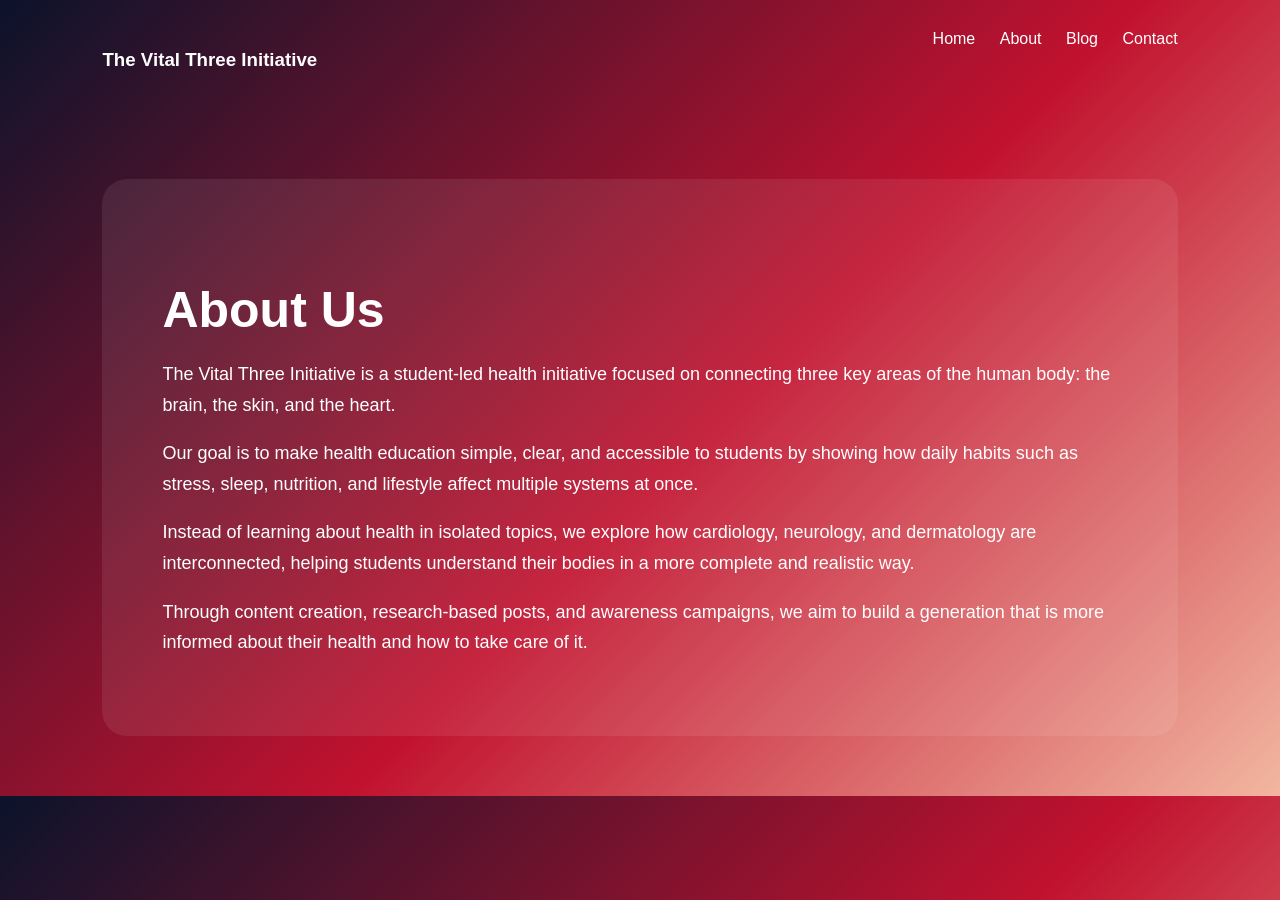
==== about.html @ 51e065a4 "about.html" ====
<!DOCTYPE html>
<html lang="en">
<head>
<meta charset="UTF-8">
<meta name="viewport" content="width=device-width, initial-scale=1.0">
<title>About | The Vital Three Initiative</title>

<style>
body {
  margin: 0;
  font-family: Arial, sans-serif;
  background: linear-gradient(135deg, #0B132B 0%, #C1122F 55%, #F2B6A0 100%);
  color: white;
}

header {
  padding: 30px 8%;
  display: flex;
  justify-content: space-between;
}

nav a {
  color: white;
  text-decoration: none;
  margin-left: 20px;
}

section {
  margin: 60px 8%;
  padding: 60px;
  background: rgba(255,255,255,0.08);
  border-radius: 25px;
}

h1 {
  font-size: 50px;
  margin-bottom: 20px;
}

p {
  font-size: 18px;
  line-height: 1.7;
}
</style>
</head>

<body>

<header>
  <h3>The Vital Three Initiative</h3>
  <nav>
    <a href="index.html">Home</a>
    <a href="about.html">About</a>
    <a href="blog.html">Blog</a>
    <a href="contact.html">Contact</a>
  </nav>
</header>

<section>
  <h1>About Us</h1>

  <p>
    The Vital Three Initiative is a student-led health initiative focused on connecting three key areas of the human body: the brain, the skin, and the heart.
  </p>

  <p>
    Our goal is to make health education simple, clear, and accessible to students by showing how daily habits such as stress, sleep, nutrition, and lifestyle affect multiple systems at once.
  </p>

  <p>
    Instead of learning about health in isolated topics, we explore how cardiology, neurology, and dermatology are interconnected, helping students understand their bodies in a more complete and realistic way.
  </p>

  <p>
    Through content creation, research-based posts, and awareness campaigns, we aim to build a generation that is more informed about their health and how to take care of it.
  </p>

</section>

</body>
</html>
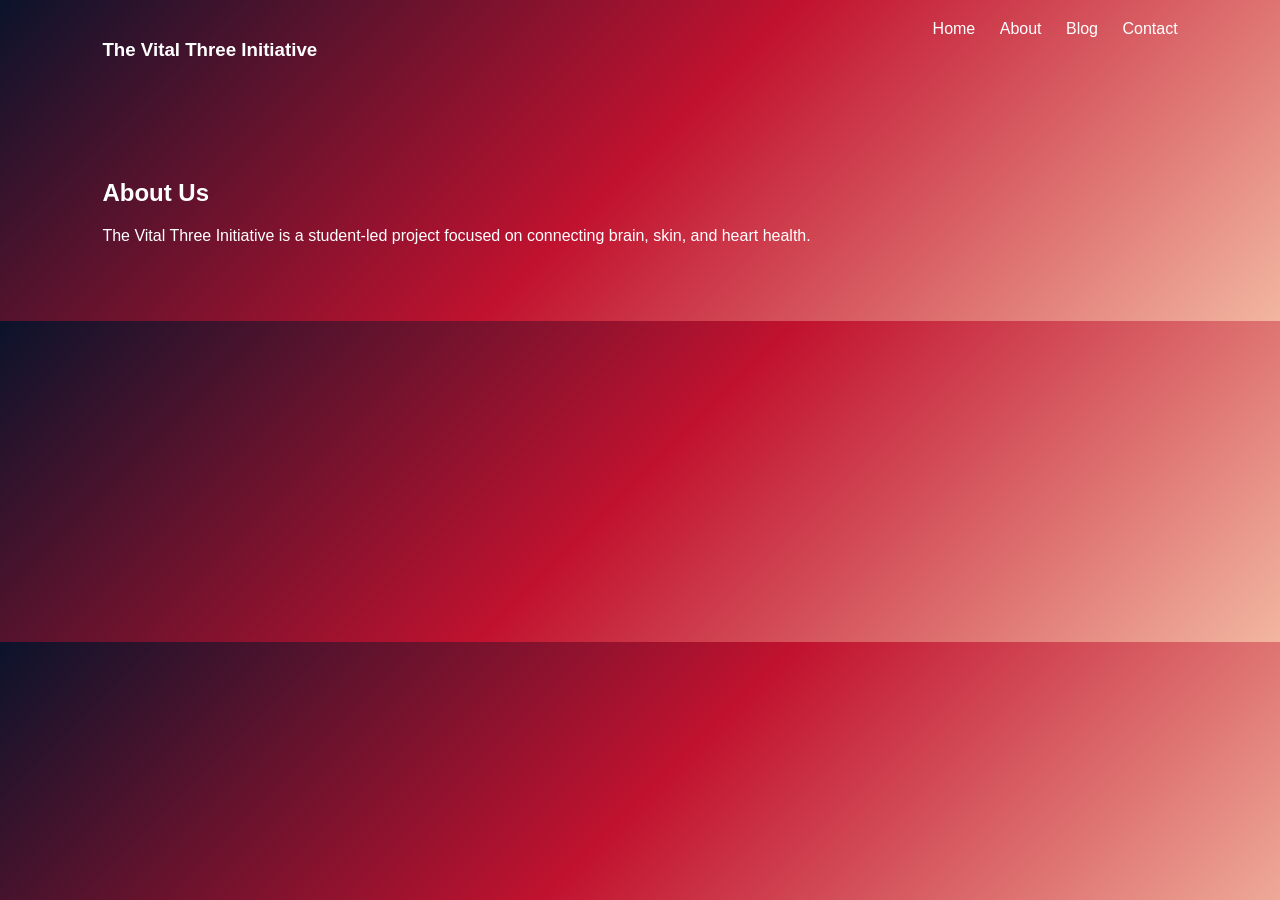
==== commit b90ecee4: "Update about.html" ====
--- a/about.html
+++ b/about.html
@@ -1,45 +1,29 @@
 <!DOCTYPE html>
-<html lang="en">
+<html>
 <head>
-<meta charset="UTF-8">
-<meta name="viewport" content="width=device-width, initial-scale=1.0">
-<title>About | The Vital Three Initiative</title>
-
+<title>About</title>
 <style>
 body {
   margin: 0;
-  font-family: Arial, sans-serif;
-  background: linear-gradient(135deg, #0B132B 0%, #C1122F 55%, #F2B6A0 100%);
+  font-family: Arial;
+  background: linear-gradient(135deg, #0B132B, #C1122F, #F2B6A0);
   color: white;
 }
 
 header {
-  padding: 30px 8%;
   display: flex;
   justify-content: space-between;
+  padding: 20px 8%;
 }
 
 nav a {
   color: white;
+  margin-left: 20px;
   text-decoration: none;
-  margin-left: 20px;
 }
 
 section {
-  margin: 60px 8%;
-  padding: 60px;
-  background: rgba(255,255,255,0.08);
-  border-radius: 25px;
-}
-
-h1 {
-  font-size: 50px;
-  margin-bottom: 20px;
-}
-
-p {
-  font-size: 18px;
-  line-height: 1.7;
+  padding: 60px 8%;
 }
 </style>
 </head>
@@ -58,23 +42,9 @@
 
 <section>
   <h1>About Us</h1>
-
   <p>
-    The Vital Three Initiative is a student-led health initiative focused on connecting three key areas of the human body: the brain, the skin, and the heart.
+    The Vital Three Initiative is a student-led project focused on connecting brain, skin, and heart health.
   </p>
-
-  <p>
-    Our goal is to make health education simple, clear, and accessible to students by showing how daily habits such as stress, sleep, nutrition, and lifestyle affect multiple systems at once.
-  </p>
-
-  <p>
-    Instead of learning about health in isolated topics, we explore how cardiology, neurology, and dermatology are interconnected, helping students understand their bodies in a more complete and realistic way.
-  </p>
-
-  <p>
-    Through content creation, research-based posts, and awareness campaigns, we aim to build a generation that is more informed about their health and how to take care of it.
-  </p>
-
 </section>
 
 </body>
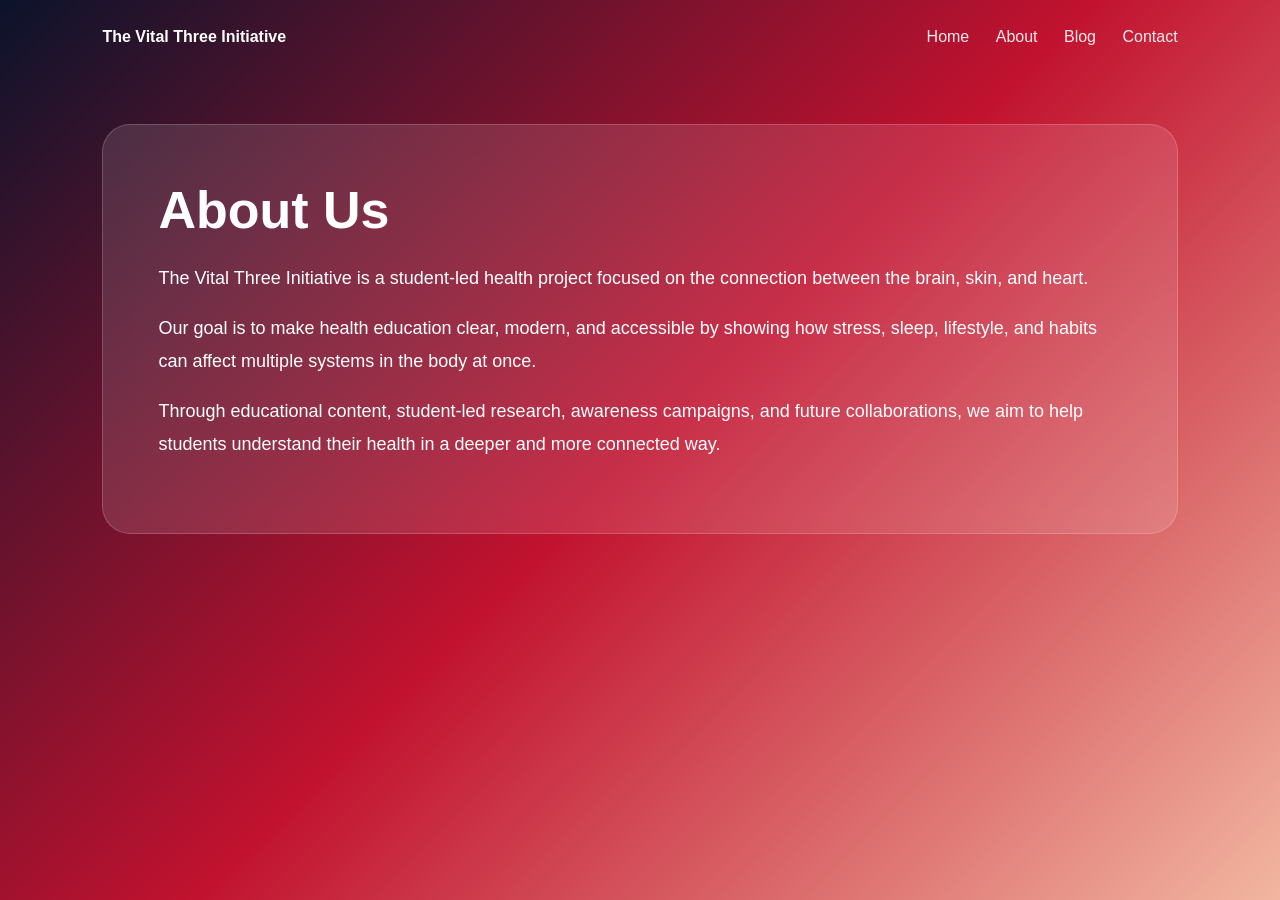
==== commit 53e9cc7d: "Update about.html" ====
--- a/about.html
+++ b/about.html
@@ -1,37 +1,25 @@
 <!DOCTYPE html>
-<html>
+<html lang="en">
 <head>
-<title>About</title>
+<meta charset="UTF-8">
+<meta name="viewport" content="width=device-width, initial-scale=1.0">
+<title>About | The Vital Three Initiative</title>
 <style>
-body {
-  margin: 0;
-  font-family: Arial;
-  background: linear-gradient(135deg, #0B132B, #C1122F, #F2B6A0);
-  color: white;
-}
-
-header {
-  display: flex;
-  justify-content: space-between;
-  padding: 20px 8%;
-}
-
-nav a {
-  color: white;
-  margin-left: 20px;
-  text-decoration: none;
-}
-
-section {
-  padding: 60px 8%;
-}
+*{margin:0;padding:0;box-sizing:border-box;font-family:Arial,sans-serif}
+body{background:linear-gradient(135deg,#0B132B,#C1122F,#F2B6A0);color:white;min-height:100vh}
+header{display:flex;justify-content:space-between;align-items:center;padding:28px 8%}
+.logo{font-weight:bold}
+nav a{color:white;text-decoration:none;margin-left:22px;opacity:.9}
+nav a:hover{text-decoration:underline}
+section{margin:50px 8%;padding:55px;background:rgba(255,255,255,.12);backdrop-filter:blur(12px);border-radius:28px;border:1px solid rgba(255,255,255,.18)}
+h1{font-size:52px;margin-bottom:22px}
+p{font-size:18px;line-height:1.8;margin-bottom:18px}
 </style>
 </head>
-
 <body>
 
 <header>
-  <h3>The Vital Three Initiative</h3>
+  <div class="logo">The Vital Three Initiative</div>
   <nav>
     <a href="index.html">Home</a>
     <a href="about.html">About</a>
@@ -42,9 +30,9 @@
 
 <section>
   <h1>About Us</h1>
-  <p>
-    The Vital Three Initiative is a student-led project focused on connecting brain, skin, and heart health.
-  </p>
+  <p>The Vital Three Initiative is a student-led health project focused on the connection between the brain, skin, and heart.</p>
+  <p>Our goal is to make health education clear, modern, and accessible by showing how stress, sleep, lifestyle, and habits can affect multiple systems in the body at once.</p>
+  <p>Through educational content, student-led research, awareness campaigns, and future collaborations, we aim to help students understand their health in a deeper and more connected way.</p>
 </section>
 
 </body>
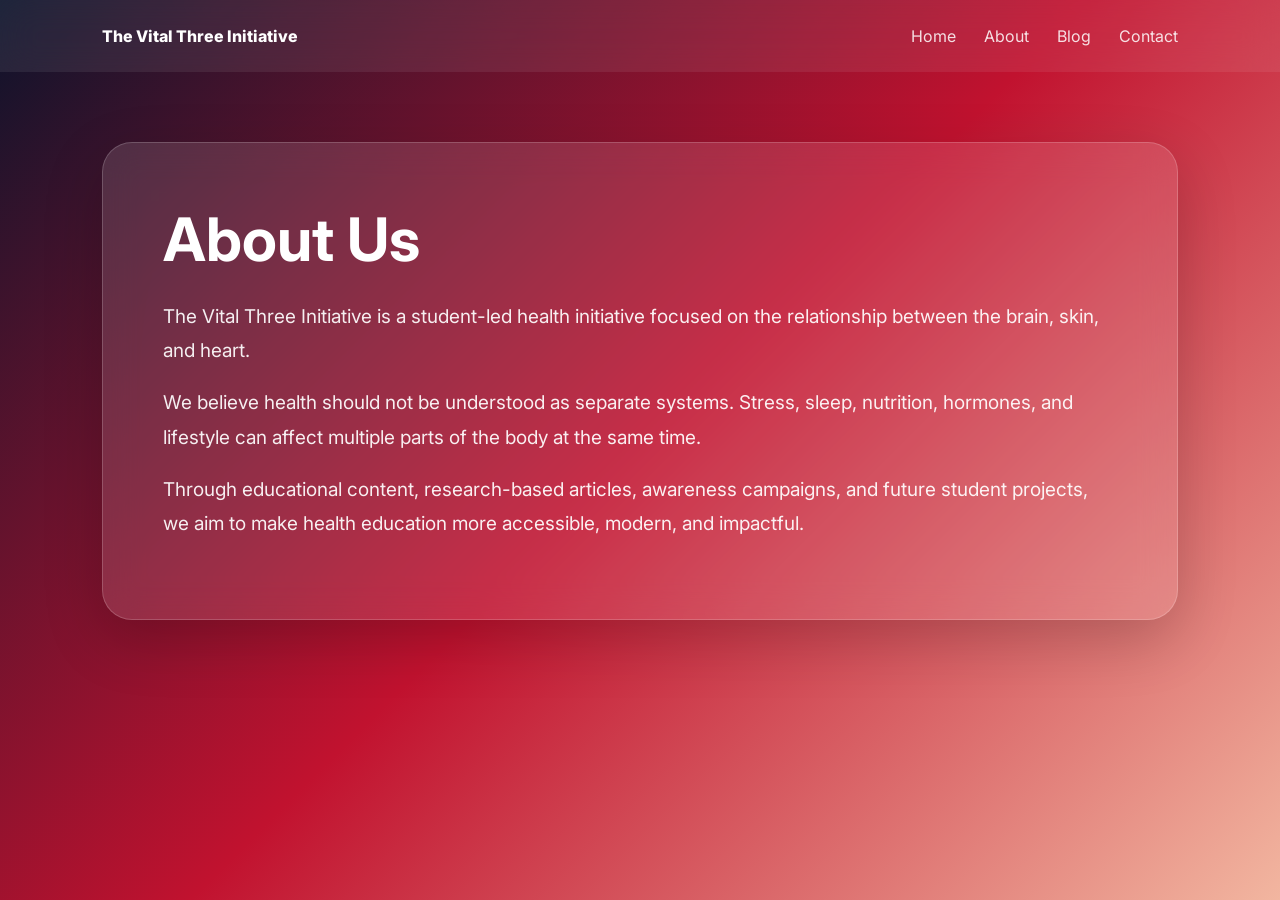
==== commit c825269f: "Update about.html" ====
--- a/about.html
+++ b/about.html
@@ -4,16 +4,17 @@
 <meta charset="UTF-8">
 <meta name="viewport" content="width=device-width, initial-scale=1.0">
 <title>About | The Vital Three Initiative</title>
+<link href="https://fonts.googleapis.com/css2?family=Inter:wght@400;500;700;800&display=swap" rel="stylesheet">
 <style>
-*{margin:0;padding:0;box-sizing:border-box;font-family:Arial,sans-serif}
-body{background:linear-gradient(135deg,#0B132B,#C1122F,#F2B6A0);color:white;min-height:100vh}
-header{display:flex;justify-content:space-between;align-items:center;padding:28px 8%}
-.logo{font-weight:bold}
-nav a{color:white;text-decoration:none;margin-left:22px;opacity:.9}
-nav a:hover{text-decoration:underline}
-section{margin:50px 8%;padding:55px;background:rgba(255,255,255,.12);backdrop-filter:blur(12px);border-radius:28px;border:1px solid rgba(255,255,255,.18)}
-h1{font-size:52px;margin-bottom:22px}
-p{font-size:18px;line-height:1.8;margin-bottom:18px}
+*{margin:0;padding:0;box-sizing:border-box}
+body{font-family:'Inter',sans-serif;background:linear-gradient(135deg,#0B132B,#C1122F,#F2B6A0);color:white;min-height:100vh}
+header{display:flex;justify-content:space-between;align-items:center;padding:26px 8%;backdrop-filter:blur(18px);background:rgba(255,255,255,.08)}
+.logo{font-weight:800}
+nav a{color:white;text-decoration:none;margin-left:24px;opacity:.85}
+nav a:hover{opacity:1}
+section{margin:70px 8%;padding:60px;background:rgba(255,255,255,.12);border:1px solid rgba(255,255,255,.18);border-radius:30px;backdrop-filter:blur(18px);box-shadow:0 20px 60px rgba(0,0,0,.2)}
+h1{font-size:60px;margin-bottom:25px}
+p{font-size:19px;line-height:1.8;margin-bottom:18px;opacity:.92}
 </style>
 </head>
 <body>
@@ -30,9 +31,9 @@
 
 <section>
   <h1>About Us</h1>
-  <p>The Vital Three Initiative is a student-led health project focused on the connection between the brain, skin, and heart.</p>
-  <p>Our goal is to make health education clear, modern, and accessible by showing how stress, sleep, lifestyle, and habits can affect multiple systems in the body at once.</p>
-  <p>Through educational content, student-led research, awareness campaigns, and future collaborations, we aim to help students understand their health in a deeper and more connected way.</p>
+  <p>The Vital Three Initiative is a student-led health initiative focused on the relationship between the brain, skin, and heart.</p>
+  <p>We believe health should not be understood as separate systems. Stress, sleep, nutrition, hormones, and lifestyle can affect multiple parts of the body at the same time.</p>
+  <p>Through educational content, research-based articles, awareness campaigns, and future student projects, we aim to make health education more accessible, modern, and impactful.</p>
 </section>
 
 </body>
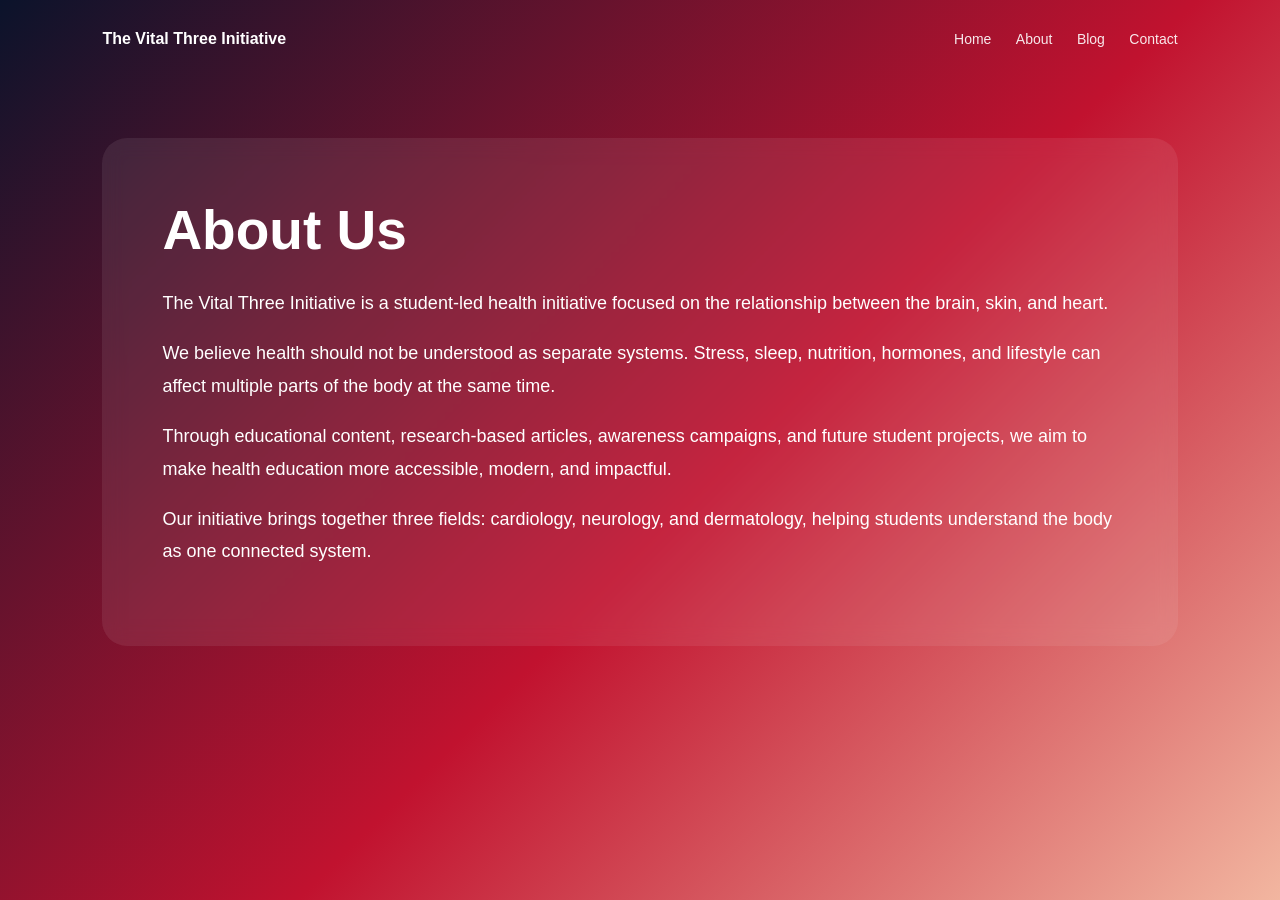
==== commit 0d5dcb6e: "Update about.html" ====
--- a/about.html
+++ b/about.html
@@ -4,19 +4,69 @@
 <meta charset="UTF-8">
 <meta name="viewport" content="width=device-width, initial-scale=1.0">
 <title>About | The Vital Three Initiative</title>
-<link href="https://fonts.googleapis.com/css2?family=Inter:wght@400;500;700;800&display=swap" rel="stylesheet">
+
 <style>
-*{margin:0;padding:0;box-sizing:border-box}
-body{font-family:'Inter',sans-serif;background:linear-gradient(135deg,#0B132B,#C1122F,#F2B6A0);color:white;min-height:100vh}
-header{display:flex;justify-content:space-between;align-items:center;padding:26px 8%;backdrop-filter:blur(18px);background:rgba(255,255,255,.08)}
-.logo{font-weight:800}
-nav a{color:white;text-decoration:none;margin-left:24px;opacity:.85}
-nav a:hover{opacity:1}
-section{margin:70px 8%;padding:60px;background:rgba(255,255,255,.12);border:1px solid rgba(255,255,255,.18);border-radius:30px;backdrop-filter:blur(18px);box-shadow:0 20px 60px rgba(0,0,0,.2)}
-h1{font-size:60px;margin-bottom:25px}
-p{font-size:19px;line-height:1.8;margin-bottom:18px;opacity:.92}
+* { margin:0; padding:0; box-sizing:border-box; font-family:Arial,sans-serif; }
+html { scroll-behavior:smooth; }
+
+body {
+  background: linear-gradient(135deg, #0B132B 0%, #C1122F 55%, #F2B6A0 100%);
+  color: white;
+  min-height: 100vh;
+}
+
+header {
+  display:flex;
+  justify-content:space-between;
+  align-items:center;
+  padding:30px 8%;
+}
+
+.logo { font-weight:bold; }
+
+nav a {
+  color:white;
+  text-decoration:none;
+  margin-left:20px;
+  font-size:14px;
+  opacity:0.9;
+}
+
+nav a:hover { opacity:1; text-decoration:underline; }
+
+section {
+  margin:60px 8%;
+  padding:60px;
+  background:rgba(255,255,255,0.08);
+  border-radius:25px;
+  backdrop-filter:blur(10px);
+  animation:fadeUp 1s ease;
+}
+
+h1 {
+  font-size:55px;
+  margin-bottom:25px;
+}
+
+p {
+  font-size:18px;
+  line-height:1.8;
+  margin-bottom:18px;
+}
+
+@keyframes fadeUp {
+  from { opacity:0; transform:translateY(25px); }
+  to { opacity:1; transform:translateY(0); }
+}
+
+@media(max-width:700px) {
+  header { flex-direction:column; gap:15px; }
+  h1 { font-size:42px; }
+  section { padding:35px; }
+}
 </style>
 </head>
+
 <body>
 
 <header>
@@ -31,9 +81,22 @@
 
 <section>
   <h1>About Us</h1>
-  <p>The Vital Three Initiative is a student-led health initiative focused on the relationship between the brain, skin, and heart.</p>
-  <p>We believe health should not be understood as separate systems. Stress, sleep, nutrition, hormones, and lifestyle can affect multiple parts of the body at the same time.</p>
-  <p>Through educational content, research-based articles, awareness campaigns, and future student projects, we aim to make health education more accessible, modern, and impactful.</p>
+
+  <p>
+    The Vital Three Initiative is a student-led health initiative focused on the relationship between the brain, skin, and heart.
+  </p>
+
+  <p>
+    We believe health should not be understood as separate systems. Stress, sleep, nutrition, hormones, and lifestyle can affect multiple parts of the body at the same time.
+  </p>
+
+  <p>
+    Through educational content, research-based articles, awareness campaigns, and future student projects, we aim to make health education more accessible, modern, and impactful.
+  </p>
+
+  <p>
+    Our initiative brings together three fields: cardiology, neurology, and dermatology, helping students understand the body as one connected system.
+  </p>
 </section>
 
 </body>
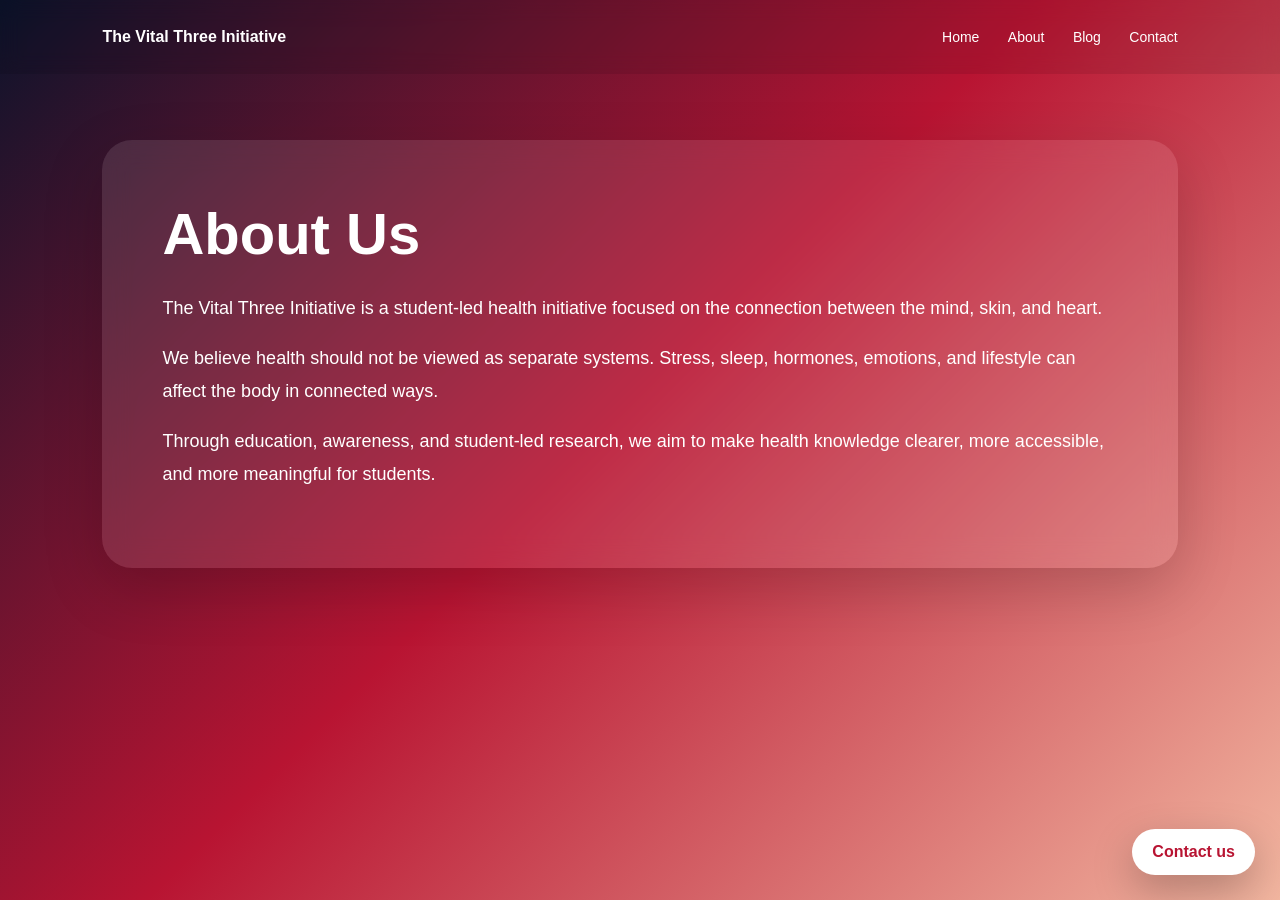
==== commit 3d6ae9fe: "Update about.html" ====
--- a/about.html
+++ b/about.html
@@ -6,64 +6,18 @@
 <title>About | The Vital Three Initiative</title>
 
 <style>
-* { margin:0; padding:0; box-sizing:border-box; font-family:Arial,sans-serif; }
-html { scroll-behavior:smooth; }
-
-body {
-  background: linear-gradient(135deg, #0B132B 0%, #C1122F 55%, #F2B6A0 100%);
-  color: white;
-  min-height: 100vh;
-}
-
-header {
-  display:flex;
-  justify-content:space-between;
-  align-items:center;
-  padding:30px 8%;
-}
-
-.logo { font-weight:bold; }
-
-nav a {
-  color:white;
-  text-decoration:none;
-  margin-left:20px;
-  font-size:14px;
-  opacity:0.9;
-}
-
-nav a:hover { opacity:1; text-decoration:underline; }
-
-section {
-  margin:60px 8%;
-  padding:60px;
-  background:rgba(255,255,255,0.08);
-  border-radius:25px;
-  backdrop-filter:blur(10px);
-  animation:fadeUp 1s ease;
-}
-
-h1 {
-  font-size:55px;
-  margin-bottom:25px;
-}
-
-p {
-  font-size:18px;
-  line-height:1.8;
-  margin-bottom:18px;
-}
-
-@keyframes fadeUp {
-  from { opacity:0; transform:translateY(25px); }
-  to { opacity:1; transform:translateY(0); }
-}
-
-@media(max-width:700px) {
-  header { flex-direction:column; gap:15px; }
-  h1 { font-size:42px; }
-  section { padding:35px; }
-}
+*{margin:0;padding:0;box-sizing:border-box;font-family:Arial,sans-serif}
+html{scroll-behavior:smooth}
+body{background:linear-gradient(135deg,#0b132b 0%,#b81432 48%,#f2b6a0 100%);color:white;min-height:100vh}
+header{position:fixed;top:0;width:100%;padding:28px 8%;display:flex;justify-content:space-between;align-items:center;z-index:100;background:rgba(0,0,0,.08);backdrop-filter:blur(10px)}
+.logo{font-weight:bold}
+nav a{color:white;text-decoration:none;margin-left:24px;font-size:14px}
+main{padding:140px 8% 70px}
+section{padding:60px;background:rgba(255,255,255,.10);border-radius:30px;backdrop-filter:blur(14px);box-shadow:0 20px 60px rgba(0,0,0,.18);animation:fadeUp 1s ease}
+h1{font-size:58px;margin-bottom:25px}
+p{font-size:18px;line-height:1.8;margin-bottom:18px}
+.chatbox{position:fixed;right:25px;bottom:25px;background:white;color:#b81432;padding:14px 20px;border-radius:30px;font-weight:bold;box-shadow:0 15px 40px rgba(0,0,0,.25);z-index:200;text-decoration:none}
+@keyframes fadeUp{from{opacity:0;transform:translateY(25px)}to{opacity:1;transform:translateY(0)}}
 </style>
 </head>
 
@@ -79,25 +33,16 @@
   </nav>
 </header>
 
+<main>
 <section>
   <h1>About Us</h1>
+  <p>The Vital Three Initiative is a student-led health initiative focused on the connection between the mind, skin, and heart.</p>
+  <p>We believe health should not be viewed as separate systems. Stress, sleep, hormones, emotions, and lifestyle can affect the body in connected ways.</p>
+  <p>Through education, awareness, and student-led research, we aim to make health knowledge clearer, more accessible, and more meaningful for students.</p>
+</section>
+</main>
 
-  <p>
-    The Vital Three Initiative is a student-led health initiative focused on the relationship between the brain, skin, and heart.
-  </p>
-
-  <p>
-    We believe health should not be understood as separate systems. Stress, sleep, nutrition, hormones, and lifestyle can affect multiple parts of the body at the same time.
-  </p>
-
-  <p>
-    Through educational content, research-based articles, awareness campaigns, and future student projects, we aim to make health education more accessible, modern, and impactful.
-  </p>
-
-  <p>
-    Our initiative brings together three fields: cardiology, neurology, and dermatology, helping students understand the body as one connected system.
-  </p>
-</section>
+<a class="chatbox" href="contact.html">Contact us</a>
 
 </body>
 </html>
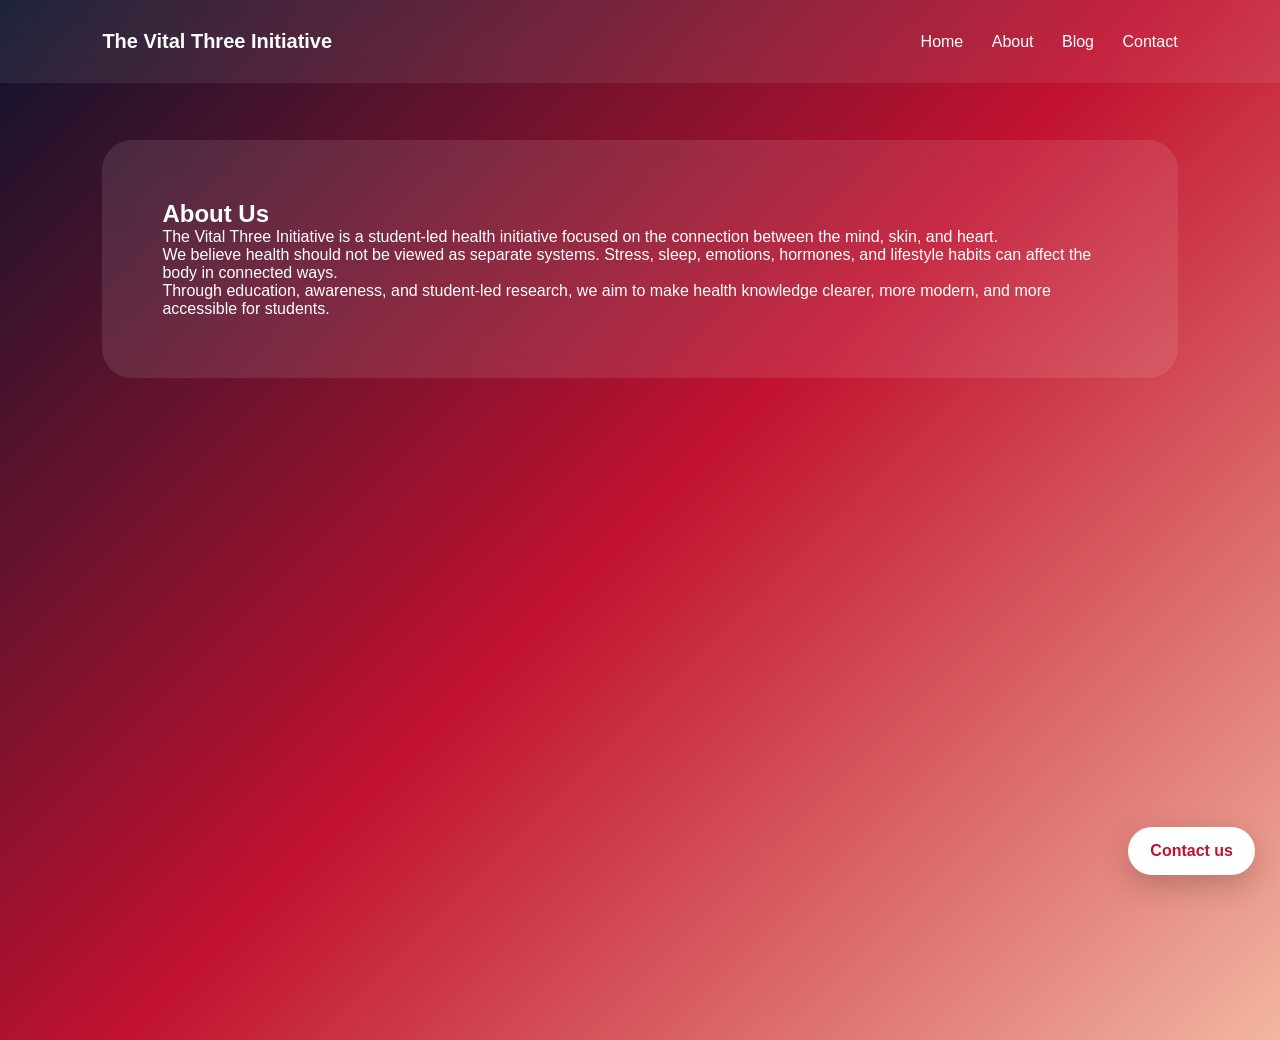
==== commit 86fea8b3: "Create about.html" ====
--- a/about.html
+++ b/about.html
@@ -4,27 +4,13 @@
 <meta charset="UTF-8">
 <meta name="viewport" content="width=device-width, initial-scale=1.0">
 <title>About | The Vital Three Initiative</title>
-
-<style>
-*{margin:0;padding:0;box-sizing:border-box;font-family:Arial,sans-serif}
-html{scroll-behavior:smooth}
-body{background:linear-gradient(135deg,#0b132b 0%,#b81432 48%,#f2b6a0 100%);color:white;min-height:100vh}
-header{position:fixed;top:0;width:100%;padding:28px 8%;display:flex;justify-content:space-between;align-items:center;z-index:100;background:rgba(0,0,0,.08);backdrop-filter:blur(10px)}
-.logo{font-weight:bold}
-nav a{color:white;text-decoration:none;margin-left:24px;font-size:14px}
-main{padding:140px 8% 70px}
-section{padding:60px;background:rgba(255,255,255,.10);border-radius:30px;backdrop-filter:blur(14px);box-shadow:0 20px 60px rgba(0,0,0,.18);animation:fadeUp 1s ease}
-h1{font-size:58px;margin-bottom:25px}
-p{font-size:18px;line-height:1.8;margin-bottom:18px}
-.chatbox{position:fixed;right:25px;bottom:25px;background:white;color:#b81432;padding:14px 20px;border-radius:30px;font-weight:bold;box-shadow:0 15px 40px rgba(0,0,0,.25);z-index:200;text-decoration:none}
-@keyframes fadeUp{from{opacity:0;transform:translateY(25px)}to{opacity:1;transform:translateY(0)}}
-</style>
+<link rel="stylesheet" href="style.css">
 </head>
-
 <body>
 
 <header>
   <div class="logo">The Vital Three Initiative</div>
+
   <nav>
     <a href="index.html">Home</a>
     <a href="about.html">About</a>
@@ -33,16 +19,29 @@
   </nav>
 </header>
 
-<main>
-<section>
-  <h1>About Us</h1>
-  <p>The Vital Three Initiative is a student-led health initiative focused on the connection between the mind, skin, and heart.</p>
-  <p>We believe health should not be viewed as separate systems. Stress, sleep, hormones, emotions, and lifestyle can affect the body in connected ways.</p>
-  <p>Through education, awareness, and student-led research, we aim to make health knowledge clearer, more accessible, and more meaningful for students.</p>
+<section class="glass reveal" style="margin-top:140px;">
+
+<h2>About Us</h2>
+
+<p>
+The Vital Three Initiative is a student-led health initiative focused on the connection between the mind, skin, and heart.
+</p>
+
+<p>
+We believe health should not be viewed as separate systems. Stress, sleep, emotions, hormones, and lifestyle habits can affect the body in connected ways.
+</p>
+
+<p>
+Through education, awareness, and student-led research, we aim to make health knowledge clearer, more modern, and more accessible for students.
+</p>
+
 </section>
-</main>
 
-<a class="chatbox" href="contact.html">Contact us</a>
+<a class="chatbox" href="contact.html">
+Contact us
+</a>
+
+<script src="script.js"></script>
 
 </body>
 </html>
--- a/style.css
+++ b/style.css
@@ -0,0 +1,127 @@
+*{
+margin:0;
+padding:0;
+box-sizing:border-box;
+font-family:Arial,sans-serif;
+}
+
+html{
+scroll-behavior:smooth;
+}
+
+body{
+background:linear-gradient(135deg,#0B132B 0%,#C1122F 50%,#F2B6A0 100%);
+color:white;
+min-height:100vh;
+}
+
+header{
+position:fixed;
+top:0;
+width:100%;
+padding:30px 8%;
+display:flex;
+justify-content:space-between;
+align-items:center;
+backdrop-filter:blur(12px);
+background:rgba(255,255,255,.08);
+}
+
+.logo{
+font-weight:bold;
+font-size:20px;
+}
+
+nav a{
+color:white;
+text-decoration:none;
+margin-left:24px;
+}
+
+.hero{
+min-height:100vh;
+display:flex;
+align-items:center;
+padding:0 8%;
+}
+
+.hero-content{
+max-width:750px;
+}
+
+.hero h1{
+font-size:80px;
+line-height:1;
+margin-bottom:20px;
+}
+
+.hero p{
+font-size:20px;
+line-height:1.8;
+margin-bottom:30px;
+}
+
+.btn{
+display:inline-block;
+padding:15px 30px;
+background:white;
+color:#C1122F;
+text-decoration:none;
+border-radius:40px;
+font-weight:bold;
+transition:.3s;
+}
+
+.btn:hover{
+transform:translateY(-5px);
+}
+
+.glass{
+margin:60px 8%;
+padding:60px;
+background:rgba(255,255,255,.1);
+border-radius:30px;
+backdrop-filter:blur(15px);
+}
+
+.cards{
+display:grid;
+grid-template-columns:repeat(auto-fit,minmax(230px,1fr));
+gap:25px;
+margin-top:30px;
+}
+
+.card{
+background:rgba(255,255,255,.15);
+padding:30px;
+border-radius:25px;
+transition:.3s;
+}
+
+.card:hover{
+transform:translateY(-10px);
+}
+
+.chatbox{
+position:fixed;
+bottom:25px;
+right:25px;
+background:white;
+color:#C1122F;
+padding:15px 22px;
+border-radius:40px;
+text-decoration:none;
+font-weight:bold;
+box-shadow:0 10px 30px rgba(0,0,0,.2);
+}
+
+.reveal{
+opacity:0;
+transform:translateY(40px);
+transition:1s;
+}
+
+.reveal.active{
+opacity:1;
+transform:translateY(0);
+}
